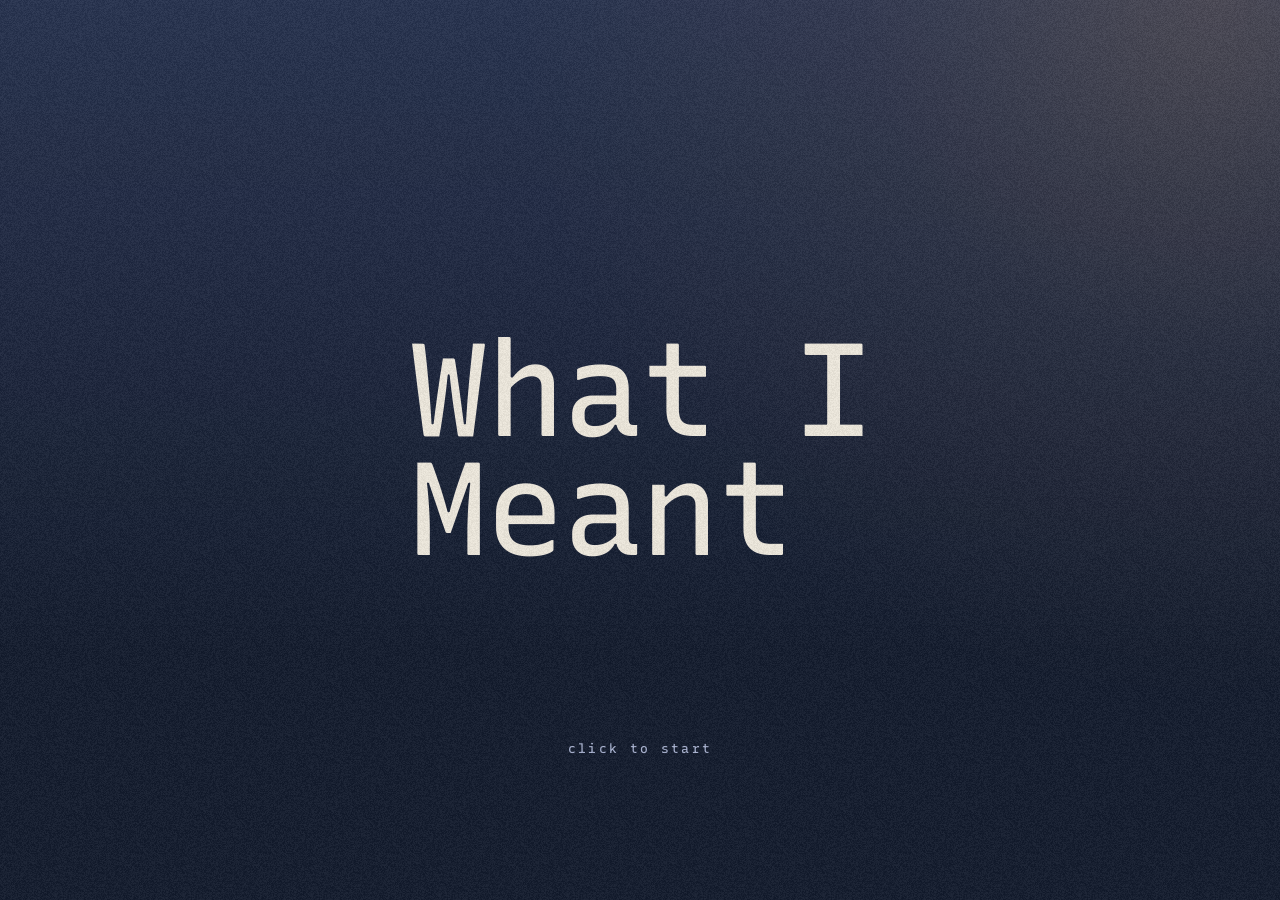
==== site/index.html @ 74e9cf48 "Add the story menu with music A start screen, then the title and three coming soon cards. The music " ====
<!doctype html>
<html lang="en">
  <head>
    <meta charset="utf-8">
    <meta name="viewport" content="width=device-width, initial-scale=1, viewport-fit=cover">
    <title>What I Meant</title>
    <meta name="description" content="Interactive stories.">
    <meta name="theme-color" content="#121a2c">

    <!-- Link previews (messages, social apps). -->
    <meta property="og:type" content="website">
    <meta property="og:title" content="What I Meant">
    <meta property="og:description" content="Interactive stories.">
    <meta property="og:url" content="https://dovjonikas.github.io/what-i-meant/">
    <meta property="og:image" content="https://dovjonikas.github.io/what-i-meant/assets/og.png">
    <meta name="twitter:card" content="summary_large_image">

    <link rel="icon" type="image/png" sizes="32x32" href="assets/icon-32.png">
    <link rel="apple-touch-icon" href="assets/icon-180.png">

    <link rel="preconnect" href="https://fonts.googleapis.com">
    <link rel="preconnect" href="https://fonts.gstatic.com" crossorigin>
    <link rel="stylesheet" href="https://fonts.googleapis.com/css2?family=Recursive:slnt,wght,CASL,CRSV,MONO@-15..0,300..1000,0..1,0..1,0..1&display=swap">
    <link rel="stylesheet" href="css/menu.css">
    <script type="module" src="js/main.js"></script>
  </head>
  <body class="is-gate">
    <div class="lamp" aria-hidden="true"></div>

    <!-- Header, cards and dots stay inert until the start tap; js/main.js lifts it. -->
    <header class="bar" inert>
      <p class="kicker">Interactive stories</p>
      <button class="sound" type="button" aria-pressed="true" aria-label="Sound">
        <svg viewBox="0 0 24 24" fill="none" stroke="currentColor" stroke-width="1.6"
             stroke-linecap="round" stroke-linejoin="round" aria-hidden="true">
          <path d="M4 9.5h3.2L12 5.5v13l-4.8-4H4z" />
          <path class="waves" d="M15.5 9a4.2 4.2 0 0 1 0 6M18 6.5a7.8 7.8 0 0 1 0 11" />
          <path class="cross" d="M16 9.5l5 5M21 9.5l-5 5" />
        </svg>
      </button>
    </header>

    <main class="menu">
      <div class="title-wrap">
        <h1 class="title">What I Meant</h1>
      </div>
      <!-- Filled from js/stories.js by js/shelf.js. -->
      <ul class="shelf" aria-label="Stories" inert></ul>
      <nav class="dots" aria-label="Stories" inert></nav>
    </main>

    <button class="gate" type="button">
      <span class="gate-hint">tap to start</span>
    </button>

    <noscript><p class="noscript">This page needs JavaScript.</p></noscript>
  </body>
</html>
---- site/css/menu.css ----
/* menu.css: styles for the story menu (site/index.html).
   Order: tokens, page and backdrop, header, title, cards, dots, start screen, page states,
   wide screens, reduced motion. The page states are classes on <body>, set by js/main.js. */

:root {
  /* Colours: a blue-hour night with one warm lamp. */
  --ink: #121a2c;
  --dusk: #26314e;
  --haze: #56658f;
  --fog: #a7b1cf;
  --paper: #efe9de;
  --lamp: #f3b46a;

  /* Recursive font axes. Every preset lists the same axes in the same order, which is what
     lets the browser animate from one to another. */
  --typed: "MONO" 1, "CASL" 0, "wght" 420, "slnt" 0, "CRSV" 0;
  --said: "MONO" 0, "CASL" 1, "wght" 820, "slnt" 0, "CRSV" 0;
  --nudged: "MONO" 0, "CASL" 1, "wght" 1000, "slnt" -11, "CRSV" 0;
  --label: "MONO" 1, "CASL" 0, "wght" 450, "slnt" 0, "CRSV" 0;
  --name: "MONO" 0, "CASL" 1, "wght" 640, "slnt" 0, "CRSV" 0;

  --ease-out: cubic-bezier(0.23, 1, 0.32, 1);

  --gutter: 20px;
  --card-w: min(70vw, 320px);
  --card-gap: 14px;
  --radius: 18px;

  color-scheme: dark;
}

*,
*::before,
*::after {
  box-sizing: border-box;
}

/* The page colour lives on html only: a background on body would paint over the fixed
   backdrop layers below, which sit behind the page content. */
html {
  background: var(--ink);
}

body {
  margin: 0;
  min-height: 100vh;
  min-height: 100svh;
  display: flex;
  flex-direction: column;
  color: var(--paper);
  font-family: "Recursive", ui-sans-serif, system-ui, sans-serif;
  font-weight: 400;
  font-variation-settings: var(--label);
  -webkit-font-smoothing: antialiased;
  -webkit-text-size-adjust: 100%;
  overflow-x: hidden;
}

/* Backdrop: the night gradient, the lamp light in the top corner (its brightness follows
   the chords, see js/main.js), and film grain over everything. All ignore taps. */
body::before {
  content: "";
  position: fixed;
  inset: 0;
  z-index: -2;
  background: linear-gradient(180deg, var(--dusk) 0%, var(--ink) 72%);
}

.lamp {
  position: fixed;
  z-index: -1;
  top: -55vmax;
  right: -50vmax;
  width: 110vmax;
  height: 110vmax;
  pointer-events: none;
  background: radial-gradient(closest-side, rgb(243 180 106 / 0.34), rgb(243 180 106 / 0.1) 50%, transparent);
  opacity: 0.5;
  transition: opacity 5s ease-in-out;
}

body::after {
  content: "";
  position: fixed;
  inset: 0;
  z-index: 10;
  pointer-events: none;
  background-image: var(--grain);
  background-size: 128px;
  opacity: 0.06;
}

/* Header: what this is, and the sound switch. */
.bar {
  display: flex;
  align-items: center;
  justify-content: space-between;
  padding: max(10px, env(safe-area-inset-top)) max(10px, env(safe-area-inset-right)) 0
    max(var(--gutter), env(safe-area-inset-left));
}

.kicker {
  margin: 0;
  font-size: 12px;
  letter-spacing: 0.16em;
  text-transform: uppercase;
  color: var(--fog);
}

.sound {
  width: 44px;
  height: 44px;
  display: grid;
  place-items: center;
  padding: 0;
  border: 0;
  border-radius: 50%;
  background: transparent;
  color: var(--fog);
  cursor: pointer;
  -webkit-tap-highlight-color: transparent;
  transition: color 160ms ease, transform 160ms var(--ease-out);
}

.sound:active {
  transform: scale(0.94);
}

.sound:focus-visible {
  outline: 2px solid var(--lamp);
  outline-offset: -2px;
}

.sound svg {
  width: 22px;
  height: 22px;
}

.sound .waves,
.sound .cross {
  transition: opacity 200ms ease;
}

.sound .cross,
.sound[aria-pressed="false"] .waves {
  opacity: 0;
}

.sound[aria-pressed="false"] .cross {
  opacity: 1;
}

/* Main column: title above, cards below, centred in the height that is left. */
.menu {
  flex: 1;
  display: flex;
  flex-direction: column;
  justify-content: center;
  gap: clamp(18px, 4vh, 40px);
  padding: 8px 0 max(16px, env(safe-area-inset-bottom));
}

.title-wrap {
  padding: 0 var(--gutter);
}

/* The title. Each letter is its own span (js/title.js) so it can change form on its own:
   from --typed on the start screen to --said once the menu opens, one letter after another. */
.title {
  width: fit-content;
  margin: 0;
  font-size: clamp(56px, 17.5vw, 132px);
  font-weight: 400;
  line-height: 0.9;
  letter-spacing: -0.015em;
  opacity: 0;
  transition: opacity 600ms ease;
}

.is-ready .title {
  opacity: 1;
}

.title .word {
  white-space: nowrap;
}

/* The last word always starts its own line, so the title is two lines at every width and
   its box shrinks to the longer line (needed to centre it on the start screen). */
.title .word:last-child {
  display: block;
}

.title .ch {
  font-variation-settings: var(--said);
  transition: font-variation-settings 900ms var(--ease-out) calc(250ms + var(--i) * 45ms);
}

/* Story cards. The row scrolls sideways on phones and snaps a card to the middle. */
.shelf {
  display: flex;
  gap: var(--card-gap);
  margin: 0;
  padding: 10px calc(50% - var(--card-w) / 2) 28px;
  list-style: none;
  overflow-x: auto;
  overscroll-behavior-x: contain;
  scroll-snap-type: x mandatory;
  scrollbar-width: none;
}

.shelf::-webkit-scrollbar {
  display: none;
}

.shelf > li {
  flex: 0 0 var(--card-w);
  scroll-snap-align: center;
}

/* Three layers per card, each with one job: the <li> comes in on start (page states below),
   .card is scaled and dimmed by js/shelf.js by its distance from the middle, and
   .card-face takes the press and the "not yet" shake. */
.card {
  position: relative;
  display: block;
  width: 100%;
  padding: 0;
  border: 0;
  border-radius: var(--radius);
  background: none;
  color: inherit;
  font: inherit;
  text-align: left;
  text-decoration: none;
  cursor: pointer;
  -webkit-tap-highlight-color: transparent;
}

.card:focus-visible {
  outline: 2px solid var(--lamp);
  outline-offset: 4px;
}

.card-face {
  position: relative;
  display: block;
  aspect-ratio: 3 / 4;
  overflow: hidden;
  border-radius: inherit;
  background: var(--dusk);
  box-shadow: 0 24px 40px -24px rgb(0 0 0 / 0.75);
  transition: transform 160ms var(--ease-out);
}

.card:active .card-face {
  transform: scale(0.97);
}

/* A dark fade at the bottom so the label reads on any cover, and a faint rim on the edge. */
.card-face::after {
  content: "";
  position: absolute;
  inset: 0;
  z-index: 1;
  border-radius: inherit;
  background: linear-gradient(to top, rgb(18 26 44 / 0.85), transparent 45%);
  box-shadow: inset 0 0 0 1px rgb(239 233 222 / 0.1);
}

.cover {
  position: absolute;
  inset: 0;
  display: block;
  width: 100%;
  height: 100%;
  object-fit: cover;
}

.cover-pixel {
  image-rendering: pixelated;
}

.card-meta {
  position: absolute;
  z-index: 2;
  right: 18px;
  bottom: 16px;
  left: 18px;
  display: flex;
  flex-direction: column;
  gap: 6px;
}

.card-no {
  font-size: 12px;
  letter-spacing: 0.16em;
  color: var(--fog);
}

.card-name {
  font-size: 26px;
  line-height: 1;
  font-variation-settings: var(--name);
}

/* Dots under the row: where you are in it, and a way to jump. Phones only. */
.dots {
  display: flex;
  justify-content: center;
  gap: 2px;
  margin-top: -14px;
}

.dot {
  position: relative;
  width: 32px;
  height: 32px;
  padding: 0;
  border: 0;
  border-radius: 50%;
  background: none;
  cursor: pointer;
  -webkit-tap-highlight-color: transparent;
}

.dot::before {
  content: "";
  position: absolute;
  top: 50%;
  left: 50%;
  width: 6px;
  height: 6px;
  margin: -3px 0 0 -3px;
  border-radius: 50%;
  background: var(--haze);
  transition: background-color 200ms ease, transform 200ms var(--ease-out);
}

.dot[aria-current="true"]::before {
  background: var(--lamp);
  transform: scale(1.35);
}

.dot:focus-visible {
  outline: 2px solid var(--lamp);
  outline-offset: -6px;
}

/* Start screen: one full-screen button over the page. The title shows through it. */
.gate {
  position: fixed;
  inset: 0;
  z-index: 5;
  display: flex;
  align-items: flex-end;
  justify-content: center;
  padding: 0 0 calc(16vh + env(safe-area-inset-bottom));
  border: 0;
  background: transparent;
  color: var(--fog);
  font: inherit;
  font-size: 13px;
  letter-spacing: 0.18em;
  cursor: pointer;
  -webkit-tap-highlight-color: transparent;
}

.gate:focus-visible {
  outline: none;
}

.gate:focus-visible .gate-hint {
  outline: 2px solid var(--lamp);
  outline-offset: 10px;
  border-radius: 2px;
}

.gate-hint {
  opacity: 0;
  transition: opacity 600ms ease 400ms;
}

.is-ready .gate-hint {
  opacity: 1;
  animation: breathe 2.8s ease-in-out 1.2s infinite;
}

@keyframes breathe {
  50% {
    opacity: 0.4;
  }
}

/* Page states. */
.is-gate .title-wrap {
  position: fixed;
  inset: 0;
  display: grid;
  place-items: center;
}

.is-gate .title .ch {
  font-variation-settings: var(--typed);
}

.bar,
.dots,
.shelf > li {
  transition: opacity 700ms var(--ease-out), transform 800ms var(--ease-out);
}

.is-gate .bar,
.is-gate .dots {
  opacity: 0;
}

.is-gate .shelf > li {
  opacity: 0;
  transform: translateY(28px);
}

.is-entering .shelf > li {
  transition-delay: calc(700ms + var(--i) * 80ms);
}

.is-entering .bar,
.is-entering .dots {
  transition-delay: 1000ms;
}

body:not(.is-gate) .gate {
  display: none;
}

/* Once live, a letter nudged by a music note changes fast and settles back slowly. */
.is-live .title .ch {
  transition: font-variation-settings 1400ms var(--ease-out);
}

.is-live .title .ch.is-nudged {
  font-variation-settings: var(--nudged);
  transition-duration: 160ms;
}

@media (hover: hover) and (pointer: fine) {
  .sound:hover {
    color: var(--paper);
  }

  .card:hover .card-face {
    transform: translateY(-4px);
  }

  .card:active .card-face {
    transform: translateY(-4px) scale(0.97);
  }
}

/* Wide screens: all cards fit in one row, so the row stops scrolling and lines up with
   the title in one centred column. */
@media (min-width: 860px) {
  :root {
    --gutter: 56px;
    --card-w: 250px;
    --card-gap: 28px;
    --row: calc(var(--card-w) * 3 + var(--card-gap) * 2);
  }

  .bar {
    width: min(100%, calc(var(--row) + var(--gutter) * 2));
    margin-inline: auto;
    padding-inline: var(--gutter);
  }

  .menu {
    gap: 48px;
  }

  .title-wrap,
  .shelf {
    width: var(--row);
    margin-inline: auto;
    padding-inline: 0;
  }

  .shelf {
    overflow: visible;
  }

  .dots {
    display: none;
  }
}

@media (prefers-reduced-motion: reduce) {
  .title .ch,
  .is-live .title .ch {
    transition: none;
  }

  .is-gate .shelf > li {
    transform: none;
  }

  .is-ready .gate-hint {
    animation: none;
  }
}

.noscript {
  position: fixed;
  inset: auto 0 24px;
  z-index: 6;
  margin: 0;
  text-align: center;
  color: var(--fog);
}
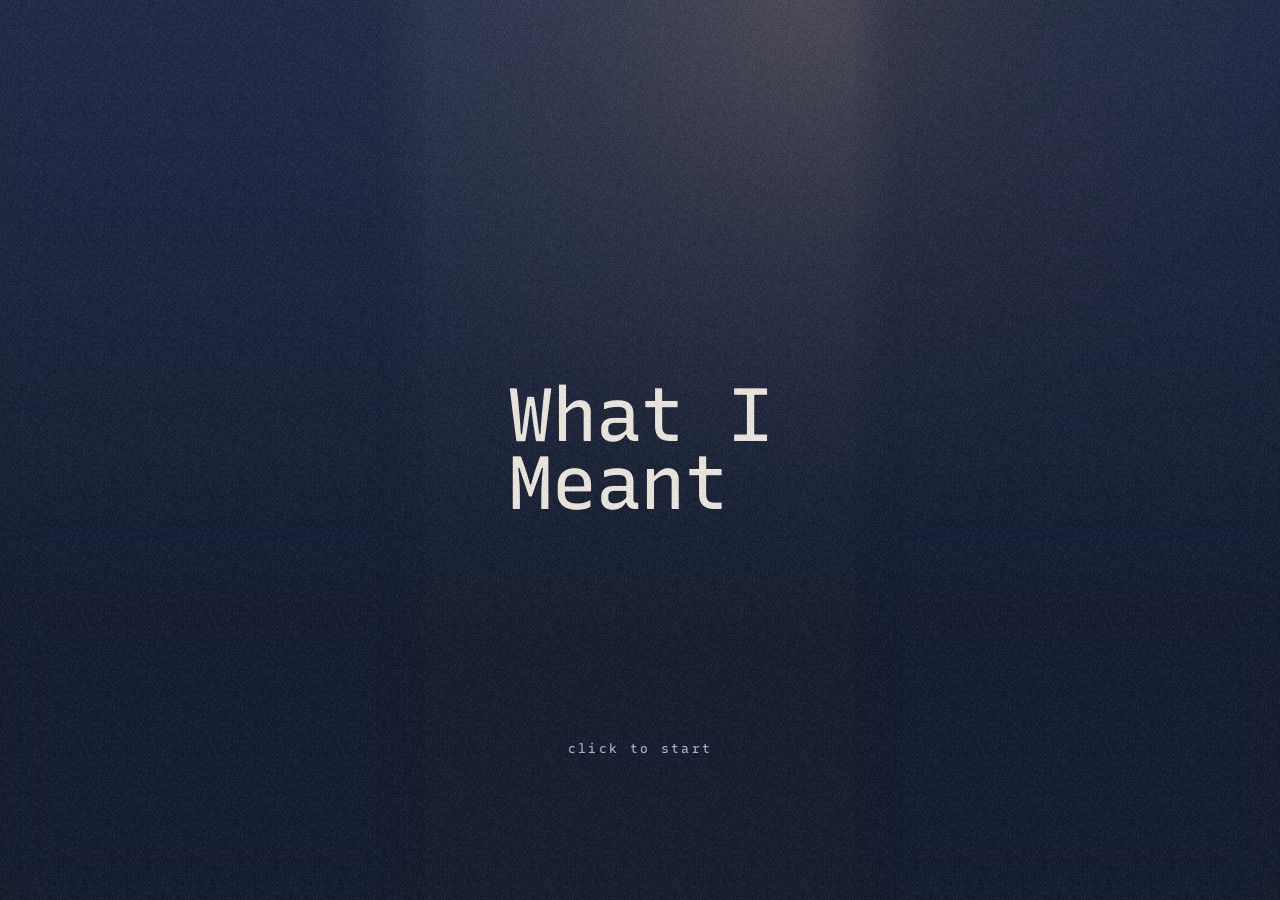
==== commit ba87bb01: "Show the menu as a phone column on every screen On a computer the page is a phone-wide column in the" ====
--- a/site/index.html
+++ b/site/index.html
@@ -26,6 +26,8 @@
   </head>
   <body class="is-gate">
     <div class="lamp" aria-hidden="true"></div>
+    <!-- Frosted glass beside the phone-wide column on bigger screens (see css/menu.css). -->
+    <div class="glass" aria-hidden="true"></div>
 
     <!-- Header, cards and dots stay inert until the start tap; js/main.js lifts it. -->
     <header class="bar" inert>
--- a/site/css/menu.css
+++ b/site/css/menu.css
@@ -1,6 +1,8 @@
 /* menu.css: styles for the story menu (site/index.html).
+   The page is laid out for a phone at every screen size: on a computer it is a phone-wide
+   column in the middle, and the screen on both sides is frosted glass (.glass).
    Order: tokens, page and backdrop, header, title, cards, dots, start screen, page states,
-   wide screens, reduced motion. The page states are classes on <body>, set by js/main.js. */
+   the side glass, reduced motion. The page states are classes on <body>, set by js/main.js. */
 
 :root {
   /* Colours: a blue-hour night with one warm lamp. */
@@ -22,9 +24,11 @@
   --ease-out: cubic-bezier(0.23, 1, 0.32, 1);
 
   --gutter: 20px;
-  --card-w: min(70vw, 320px);
+  --app-w: min(100vw, 430px); /* the phone-wide column everything is laid out in */
+  --card-w: calc(var(--app-w) * 0.7);
   --card-gap: 14px;
   --radius: 18px;
+  --lamp-size: 110vmax;
 
   color-scheme: dark;
 }
@@ -69,10 +73,11 @@
 .lamp {
   position: fixed;
   z-index: -1;
-  top: -55vmax;
-  right: -50vmax;
-  width: 110vmax;
-  height: 110vmax;
+  /* Centred just inside the top right corner of the column. */
+  top: calc(var(--lamp-size) * -0.5);
+  right: calc((100% - var(--app-w)) / 2 - var(--lamp-size) * 0.45);
+  width: var(--lamp-size);
+  height: var(--lamp-size);
   pointer-events: none;
   background: radial-gradient(closest-side, rgb(243 180 106 / 0.34), rgb(243 180 106 / 0.1) 50%, transparent);
   opacity: 0.5;
@@ -92,6 +97,8 @@
 
 /* Header: what this is, and the sound switch. */
 .bar {
+  width: var(--app-w);
+  margin-inline: auto;
   display: flex;
   align-items: center;
   justify-content: space-between;
@@ -161,6 +168,8 @@
 }
 
 .title-wrap {
+  width: var(--app-w);
+  margin-inline: auto;
   padding: 0 var(--gutter);
 }
 
@@ -169,7 +178,7 @@
 .title {
   width: fit-content;
   margin: 0;
-  font-size: clamp(56px, 17.5vw, 132px);
+  font-size: clamp(52px, calc(var(--app-w) * 0.175), 76px);
   font-weight: 400;
   line-height: 0.9;
   letter-spacing: -0.015em;
@@ -196,7 +205,8 @@
   transition: font-variation-settings 900ms var(--ease-out) calc(250ms + var(--i) * 45ms);
 }
 
-/* Story cards. The row scrolls sideways on phones and snaps a card to the middle. */
+/* Story cards. The row scrolls sideways and snaps a card to the middle. It spans the whole
+   screen, so on a computer the cards beside the column show, blurred, under the glass. */
 .shelf {
   display: flex;
   gap: var(--card-gap);
@@ -457,39 +467,40 @@
   }
 }
 
-/* Wide screens: all cards fit in one row, so the row stops scrolling and lines up with
-   the title in one centred column. */
-@media (min-width: 860px) {
+/* The side glass, on screens wider than a phone. It covers the whole screen, blurs what
+   is behind it and is cut away over the column by a mask; the mask fades in over 48px
+   past each edge, so the column runs into the blur smoothly. Taps pass through it, so
+   the blurred cards can still be clicked. */
+.glass {
+  --edge: calc((100% - var(--app-w)) / 2);
+  --fade: 48px;
+  --cutout: linear-gradient(
+    to right,
+    #000 calc(var(--edge) - var(--fade)),
+    transparent var(--edge),
+    transparent calc(100% - var(--edge)),
+    #000 calc(100% - var(--edge) + var(--fade))
+  );
+  position: fixed;
+  inset: 0;
+  z-index: 4;
+  display: none;
+  pointer-events: none;
+  background: rgb(18 26 44 / 0.3);
+  -webkit-backdrop-filter: blur(22px) saturate(115%);
+  backdrop-filter: blur(22px) saturate(115%);
+  -webkit-mask-image: var(--cutout);
+  mask-image: var(--cutout);
+}
+
+@media (min-width: 500px) {
   :root {
-    --gutter: 56px;
-    --card-w: 250px;
-    --card-gap: 28px;
-    --row: calc(var(--card-w) * 3 + var(--card-gap) * 2);
-  }
-
-  .bar {
-    width: min(100%, calc(var(--row) + var(--gutter) * 2));
-    margin-inline: auto;
-    padding-inline: var(--gutter);
-  }
-
-  .menu {
-    gap: 48px;
-  }
-
-  .title-wrap,
-  .shelf {
-    width: var(--row);
-    margin-inline: auto;
-    padding-inline: 0;
-  }
-
-  .shelf {
-    overflow: visible;
-  }
-
-  .dots {
-    display: none;
+    /* Sized by the screen height here, so the glow stays near the column. */
+    --lamp-size: 110vh;
+  }
+
+  .glass {
+    display: block;
   }
 }
 
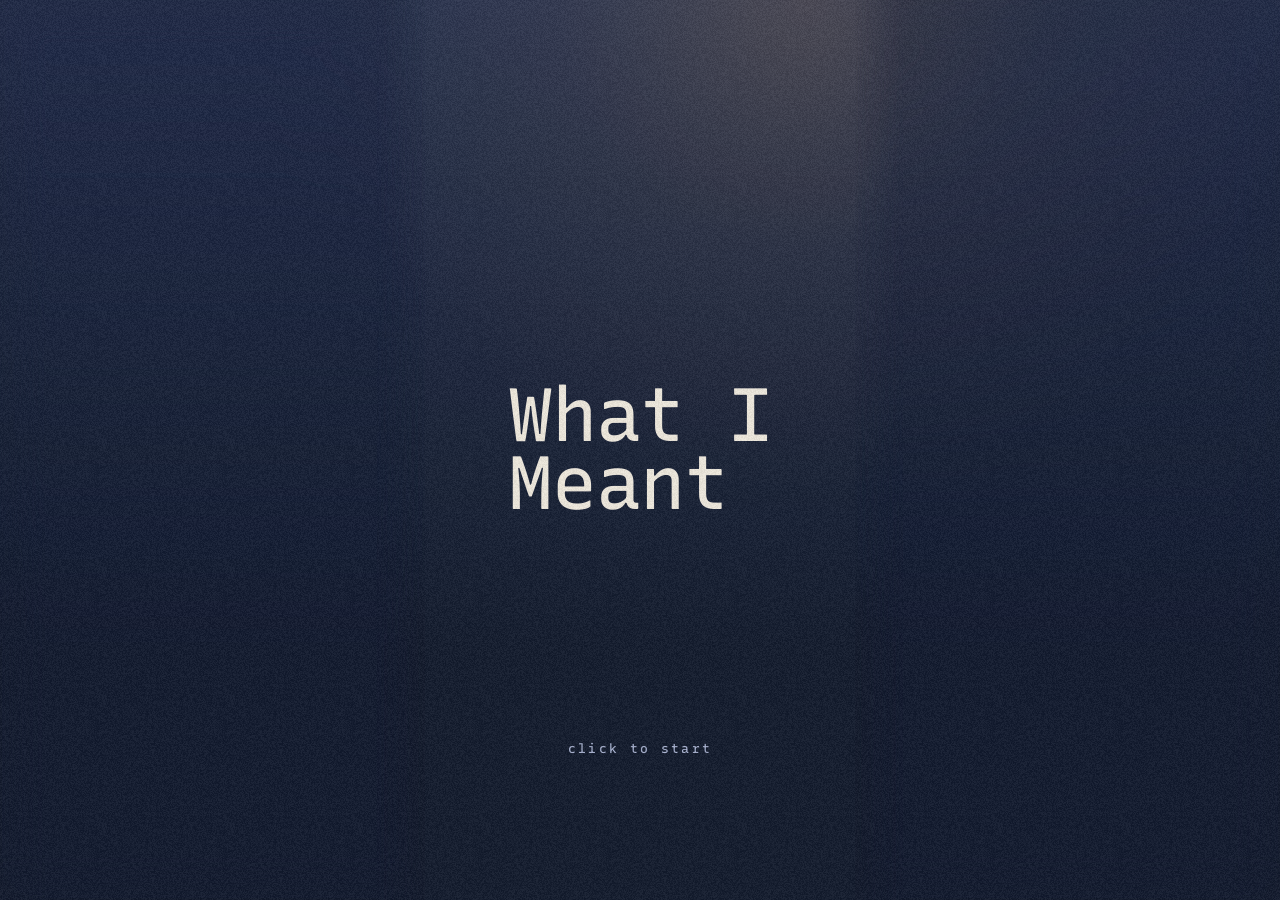
==== commit 97fe4efd: "Offer the home screen and keep that copy up to date A manifest and icons let the site be added to a " ====
--- a/site/index.html
+++ b/site/index.html
@@ -15,6 +15,12 @@
     <meta property="og:image" content="https://dovjonikas.github.io/what-i-meant/assets/og.png">
     <meta name="twitter:card" content="summary_large_image">
 
+    <!-- Home screen: the app manifest, and the tags iPhone reads instead. -->
+    <link rel="manifest" href="manifest.webmanifest">
+    <meta name="mobile-web-app-capable" content="yes">
+    <meta name="apple-mobile-web-app-capable" content="yes">
+    <meta name="apple-mobile-web-app-title" content="What I Meant">
+    <meta name="apple-mobile-web-app-status-bar-style" content="black-translucent">
     <link rel="icon" type="image/png" sizes="32x32" href="assets/icon-32.png">
     <link rel="apple-touch-icon" href="assets/icon-180.png">
 
--- a/site/css/menu.css
+++ b/site/css/menu.css
@@ -504,7 +504,99 @@
   }
 }
 
+/* The home screen offer (js/install.js): a small sheet at the bottom of the column. */
+.install {
+  position: fixed;
+  left: 50%;
+  bottom: calc(14px + env(safe-area-inset-bottom, 0px));
+  z-index: 6;
+  display: grid;
+  grid-template-columns: auto 1fr;
+  gap: 10px 12px;
+  align-items: center;
+  width: calc(var(--app-w) - 24px);
+  padding: 14px;
+  border-radius: 22px;
+  background: rgb(18 26 44 / 0.86);
+  -webkit-backdrop-filter: blur(18px);
+  backdrop-filter: blur(18px);
+  box-shadow: 0 16px 50px rgb(0 0 0 / 0.45), inset 0 0 0 1px rgb(255 255 255 / 0.07);
+  transform: translate(-50%, calc(100% + 30px));
+  transition: transform 460ms cubic-bezier(0.32, 0.72, 0, 1);
+}
+
+.install.is-in {
+  transform: translate(-50%, 0);
+}
+
+.install-icon {
+  border-radius: 11px;
+}
+
+.install-title {
+  margin: 0;
+  font-size: 15px;
+  font-variation-settings: var(--name);
+}
+
+.install-sub {
+  margin: 2px 0 0;
+  font-variation-settings: "MONO" 0, "CASL" 0.3, "wght" 400, "slnt" 0, "CRSV" 0;
+  font-size: 13px;
+  line-height: 1.4;
+  color: var(--fog);
+}
+
+.install-sub b {
+  font-weight: inherit;
+  color: var(--paper);
+}
+
+/* The iPhone Share icon: a box with an arrow out of the top. */
+.install-share {
+  width: 13px;
+  height: 15px;
+  margin: 0 1px;
+  vertical-align: -2px;
+  color: var(--paper);
+}
+
+.install-actions {
+  grid-column: 1 / -1;
+  display: flex;
+  gap: 8px;
+}
+
+.install-actions button {
+  flex: 1;
+  min-height: 42px;
+  border: 0;
+  border-radius: 999px;
+  font: inherit;
+  font-size: 15px;
+  cursor: pointer;
+  transition: transform 150ms var(--ease-out);
+}
+
+.install-actions button:active {
+  transform: scale(0.97);
+}
+
+.install-add {
+  background: var(--lamp);
+  color: #1d1208;
+}
+
+.install-later {
+  background: rgb(255 255 255 / 0.08);
+  color: var(--paper);
+}
+
 @media (prefers-reduced-motion: reduce) {
+  .install {
+    transition: none;
+  }
+
   .title .ch,
   .is-live .title .ch {
     transition: none;
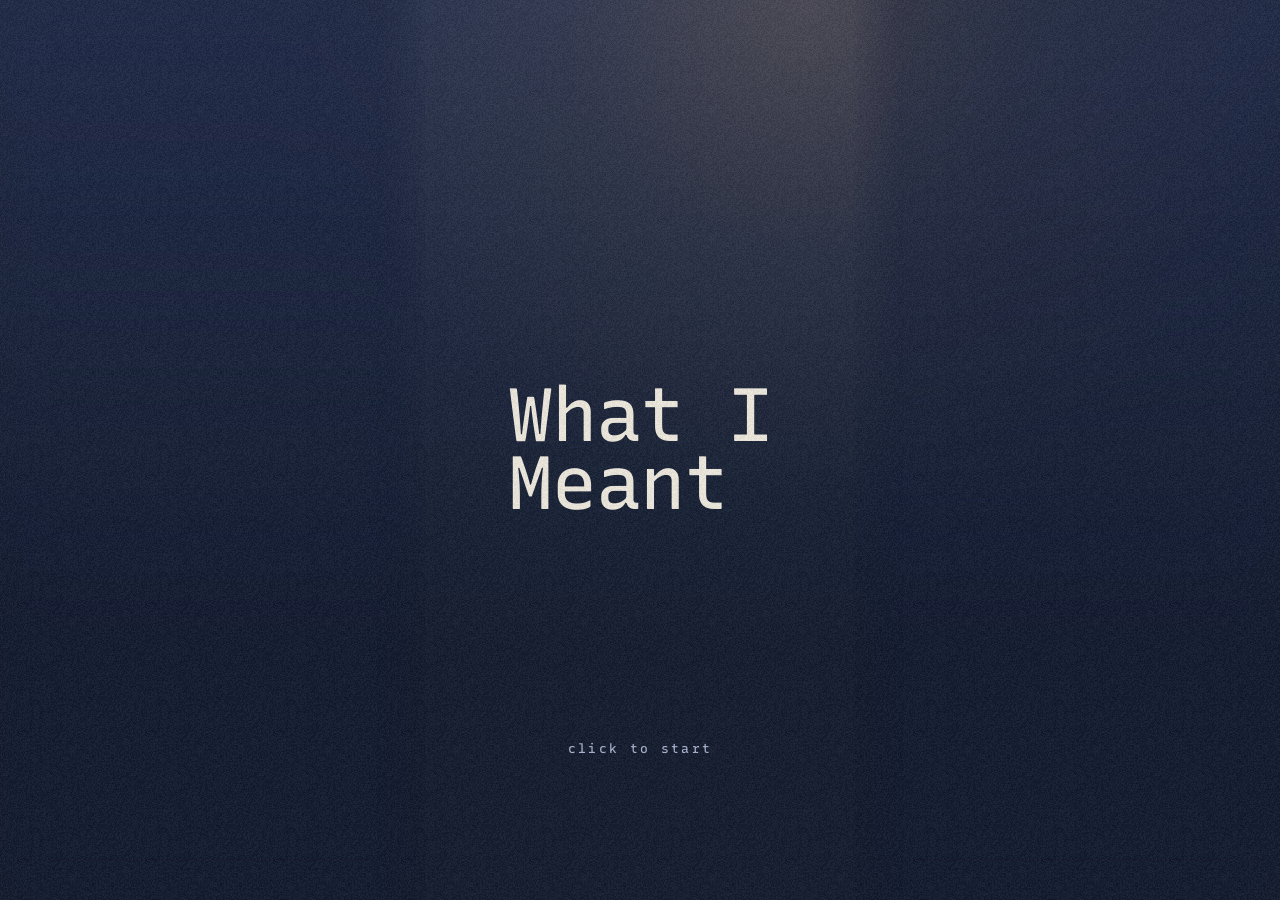
==== commit 460c7133: "Home screen offer on the start screen, a way out of in-app browsers The offer now comes up as soon a" ====
--- a/site/index.html
+++ b/site/index.html
@@ -28,6 +28,7 @@
     <link rel="preconnect" href="https://fonts.gstatic.com" crossorigin>
     <link rel="stylesheet" href="https://fonts.googleapis.com/css2?family=Recursive:slnt,wght,CASL,CRSV,MONO@-15..0,300..1000,0..1,0..1,0..1&display=swap">
     <link rel="stylesheet" href="css/menu.css">
+    <link rel="stylesheet" href="css/install.css">
     <script type="module" src="js/main.js"></script>
   </head>
   <body class="is-gate">
--- a/site/css/menu.css
+++ b/site/css/menu.css
@@ -310,7 +310,8 @@
 
 .card-name {
   font-size: 26px;
-  line-height: 1;
+  line-height: 1.05;
+  text-wrap: balance;
   font-variation-settings: var(--name);
 }
 
@@ -388,7 +389,13 @@
 
 .gate-hint {
   opacity: 0;
-  transition: opacity 600ms ease 400ms;
+  transition: opacity 600ms ease 400ms, transform 460ms cubic-bezier(0.32, 0.72, 0, 1);
+}
+
+/* With the home screen sheet open on the start screen, the hint moves up above it: the
+   sheet's own height comes from js/install.js as --sheet-h. */
+.has-install .gate-hint {
+  transform: translateY(min(0px, calc(16vh - var(--sheet-h, 150px) - 40px)));
 }
 
 .is-ready .gate-hint {
@@ -504,99 +511,7 @@
   }
 }
 
-/* The home screen offer (js/install.js): a small sheet at the bottom of the column. */
-.install {
-  position: fixed;
-  left: 50%;
-  bottom: calc(14px + env(safe-area-inset-bottom, 0px));
-  z-index: 6;
-  display: grid;
-  grid-template-columns: auto 1fr;
-  gap: 10px 12px;
-  align-items: center;
-  width: calc(var(--app-w) - 24px);
-  padding: 14px;
-  border-radius: 22px;
-  background: rgb(18 26 44 / 0.86);
-  -webkit-backdrop-filter: blur(18px);
-  backdrop-filter: blur(18px);
-  box-shadow: 0 16px 50px rgb(0 0 0 / 0.45), inset 0 0 0 1px rgb(255 255 255 / 0.07);
-  transform: translate(-50%, calc(100% + 30px));
-  transition: transform 460ms cubic-bezier(0.32, 0.72, 0, 1);
-}
-
-.install.is-in {
-  transform: translate(-50%, 0);
-}
-
-.install-icon {
-  border-radius: 11px;
-}
-
-.install-title {
-  margin: 0;
-  font-size: 15px;
-  font-variation-settings: var(--name);
-}
-
-.install-sub {
-  margin: 2px 0 0;
-  font-variation-settings: "MONO" 0, "CASL" 0.3, "wght" 400, "slnt" 0, "CRSV" 0;
-  font-size: 13px;
-  line-height: 1.4;
-  color: var(--fog);
-}
-
-.install-sub b {
-  font-weight: inherit;
-  color: var(--paper);
-}
-
-/* The iPhone Share icon: a box with an arrow out of the top. */
-.install-share {
-  width: 13px;
-  height: 15px;
-  margin: 0 1px;
-  vertical-align: -2px;
-  color: var(--paper);
-}
-
-.install-actions {
-  grid-column: 1 / -1;
-  display: flex;
-  gap: 8px;
-}
-
-.install-actions button {
-  flex: 1;
-  min-height: 42px;
-  border: 0;
-  border-radius: 999px;
-  font: inherit;
-  font-size: 15px;
-  cursor: pointer;
-  transition: transform 150ms var(--ease-out);
-}
-
-.install-actions button:active {
-  transform: scale(0.97);
-}
-
-.install-add {
-  background: var(--lamp);
-  color: #1d1208;
-}
-
-.install-later {
-  background: rgb(255 255 255 / 0.08);
-  color: var(--paper);
-}
-
 @media (prefers-reduced-motion: reduce) {
-  .install {
-    transition: none;
-  }
-
   .title .ch,
   .is-live .title .ch {
     transition: none;
--- a/site/css/install.css
+++ b/site/css/install.css
@@ -0,0 +1,100 @@
+/* install.css: the home screen offer (js/install.js), a small sheet at the bottom of the
+   column. Shared by the menu and the stories, so it carries its own colours. */
+.install {
+  position: fixed;
+  left: 50%;
+  bottom: calc(14px + env(safe-area-inset-bottom, 0px));
+  z-index: 20;
+  display: grid;
+  grid-template-columns: auto 1fr;
+  gap: 10px 12px;
+  align-items: center;
+  width: calc(var(--app-w, min(100vw, 430px)) - 24px);
+  padding: 14px;
+  border-radius: 22px;
+  background: rgb(18 26 44 / 0.86);
+  -webkit-backdrop-filter: blur(18px);
+  backdrop-filter: blur(18px);
+  box-shadow: 0 16px 50px rgb(0 0 0 / 0.45), inset 0 0 0 1px rgb(255 255 255 / 0.07);
+  transform: translate(-50%, calc(100% + 30px));
+  transition: transform 460ms cubic-bezier(0.32, 0.72, 0, 1);
+}
+
+.install.is-in {
+  transform: translate(-50%, 0);
+}
+
+.install-icon {
+  border-radius: 11px;
+}
+
+.install-title {
+  margin: 0;
+  font-size: 15px;
+  font-variation-settings: var(--name);
+}
+
+.install-sub {
+  margin: 2px 0 0;
+  font-variation-settings: "MONO" 0, "CASL" 0.3, "wght" 400, "slnt" 0, "CRSV" 0;
+  font-size: 13px;
+  line-height: 1.4;
+  color: var(--fog, #a7b1cf);
+}
+
+.install-sub b {
+  font-weight: inherit;
+  color: var(--paper, #efe9de);
+}
+
+/* The three dots button, written the way it looks on the phone. */
+.install-dots {
+  letter-spacing: 0.08em;
+  white-space: nowrap;
+}
+
+/* The iPhone Share icon: a box with an arrow out of the top. */
+.install-share {
+  width: 13px;
+  height: 15px;
+  margin: 0 1px;
+  vertical-align: -2px;
+  color: var(--paper, #efe9de);
+}
+
+.install-actions {
+  grid-column: 1 / -1;
+  display: flex;
+  gap: 8px;
+}
+
+.install-actions button {
+  flex: 1;
+  min-height: 42px;
+  border: 0;
+  border-radius: 999px;
+  font: inherit;
+  font-size: 15px;
+  cursor: pointer;
+  transition: transform 150ms var(--ease-out, cubic-bezier(0.23, 1, 0.32, 1));
+}
+
+.install-actions button:active {
+  transform: scale(0.97);
+}
+
+.install-add {
+  background: var(--lamp, #f3b46a);
+  color: #1d1208;
+}
+
+.install-later {
+  background: rgb(255 255 255 / 0.08);
+  color: var(--paper, #efe9de);
+}
+
+@media (prefers-reduced-motion: reduce) {
+  .install {
+    transition: none;
+  }
+}
